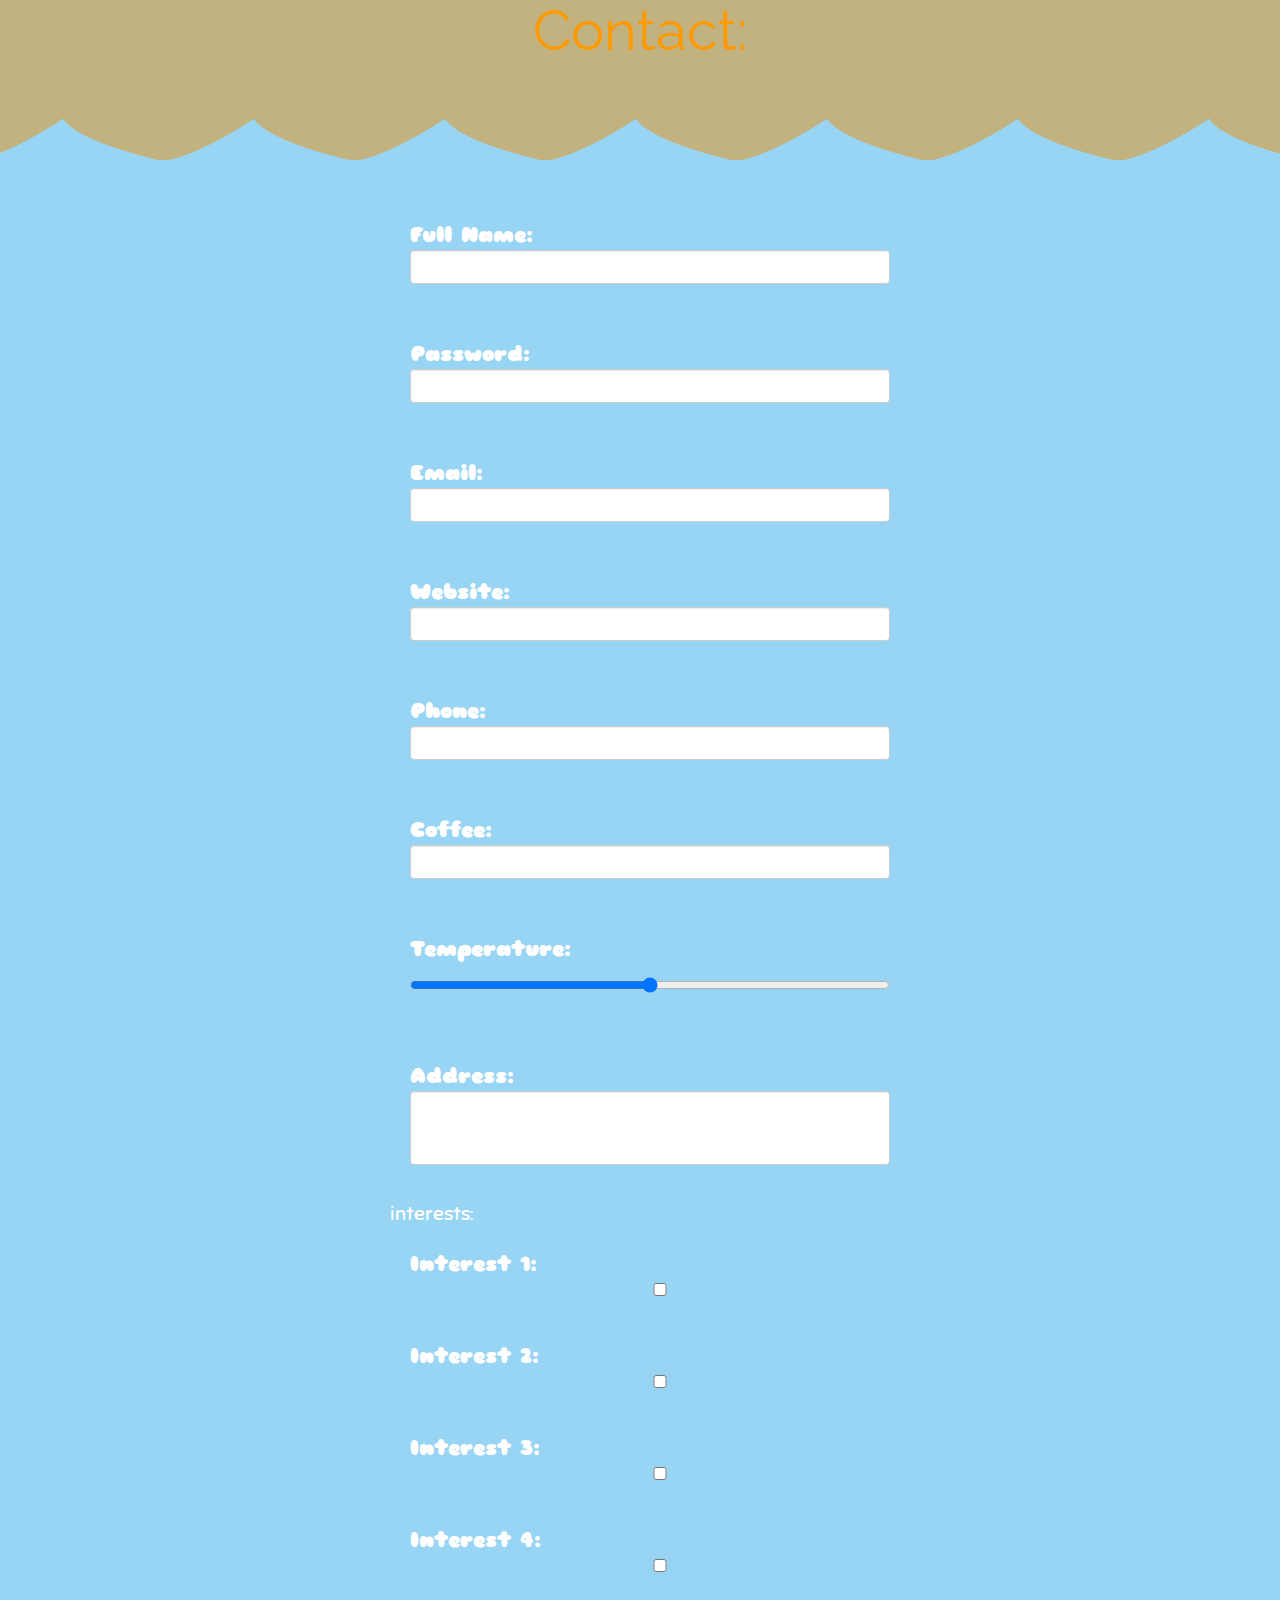
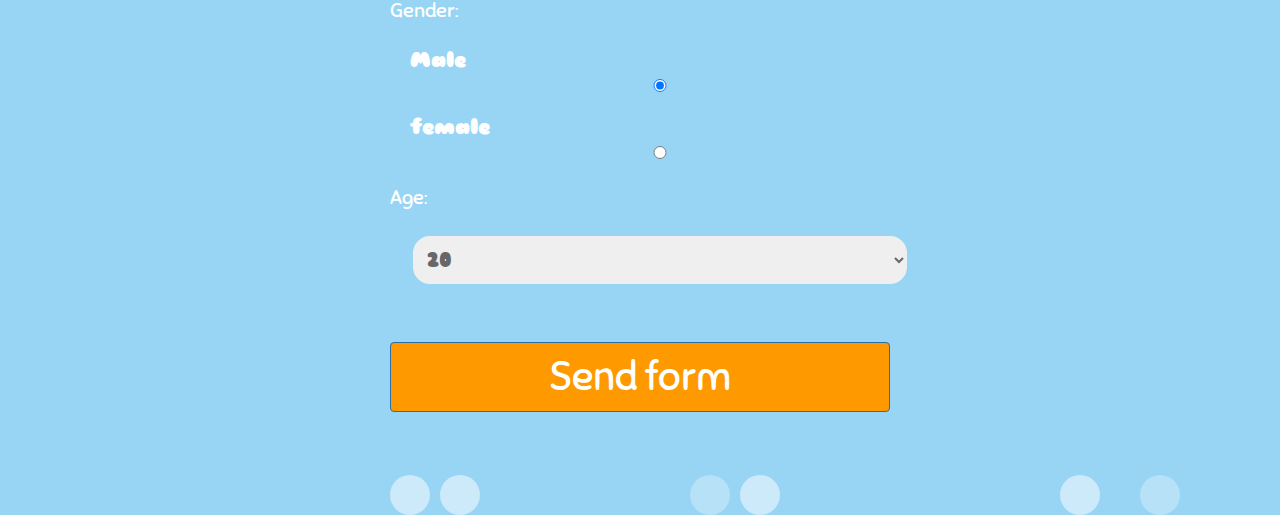
==== exercises/ex4/index.html @ 2e947009 "ex4" ====
<!DOCTYPE html>
<html lang="en">

<head>
    <meta charset="UTF-8">
    <meta http-equiv="X-UA-Compatible" content="IE=edge">
    <meta name="viewport" content="width=device-width, initial-scale=1.0">
    <title>Linoy Siman Tov</title>
    <script src="js/scripts.js"></script>
    <link rel="stylesheet" href="https://maxcdn.bootstrapcdn.com/bootstrap/3.4.1/css/bootstrap.min.css">
    <script src="https://ajax.googleapis.com/ajax/libs/jquery/3.5.1/jquery.min.js"></script>
    <script src="https://maxcdn.bootstrapcdn.com/bootstrap/3.4.1/js/bootstrap.min.js"></script>
    <link rel="stylesheet" href="css/style.css">

</head>

<body>
    <header>
        <h1>Contact:</h1>
    </header>
    <section id="contact_form">

        <div class="fish" id="fish"></div>
        <div class="fish" id="fish2"></div>
        <form name="form" action="http://se.shenkar.ac.il/teach/web1/2021/get_form3.php" method="GET">

            <label class="form-group" for="fullname">Full Name:
		<input  pattern="[a-zA-z]+\s[a-zA-z]+" title="The fullname must include Capital letter and last name"  class="form-control"  type="text" id="fullname" name="fullName" >
		</label>
            <br>


            <label class="form-group" for="password">Password:
			<input class="form-control" type="text" id="password" name="pass" pattern="^(?=.*[A-Za-z])(?=.*\d)[A-Za-z\d]{8,}$" title="Must contain at least one number and one uppercase and lowercase letter, and at least 8 or more characters">
			</label>
            <br>

            <label class="form-group" for="email">Email:
			<input class="form-control" type="text" id="email" name="mail" onkeydown="ValidateEmail()">
			</label>
            <br>

            <label class="form-group" for="url">Website:
				<input  class="form-control" type="url" id="url" name="website">
				</label>
            <br>
            <label class="form-group" for="phone">Phone:
			<input pattern="[0-9]{9,10}" class="form-control" type="tel" id="phone" name="phone">
			</label>
            <br>


            <label class="form-group" for="number">Coffee:
				<input class="form-control" type="number" id="number" name="coffee">
				</label>
            <br>


            <label class="form-group" for="range">Temperature:
					<input  type="range" id="range" name="temper">
					</label>
            <br>


            <label class="form-group" for="address">Address:
				<textarea class="form-control" name="address" id="address" cols="30" rows="3"></textarea>            
			</label>
            <br>

            <span>interests:</span> <br>

            <label class="form-check">Interest 1:<input class="form-check-input" type="checkbox" name="interests[]"></label><br>
            <label class="form-check">Interest 2:<input class="form-check-input" type="checkbox" name="interests[]"></label><br>
            <label class="form-check">Interest 3:<input class="form-check-input" type="checkbox" name="interests[]"></label><br>
            <label class="form-check">Interest 4:<input class="form-check-input" type="checkbox" name="interests[]"></label><br>

            <span>Gender:</span>
            <label class="form-check">Male
		<input class="form-check-input" type="radio" name="gender" value="male" checked>
		</label>
            <label class="form-check">female
		<input class="form-check-input" type="radio" name="gender" value="female" >
		</label><br>


            <span>Age:</span>
            <label>
		<select class="form-select" aria-label="Default select example" name="age"  required >
		<option value="18">18</option>
		<option value="19">19</option>
		<option value="20" selected>20</option>
		<option value="21">21</option>
		<option value="22">22</option>
		<option value="23">23</option>
		<option value="24">24</option>
	</select>
        </label>
            <br>
            <input type="submit" value="Send form" class="btn btn-primary" onclick="return checkEmail();   checkboxesValidate();">

            <svg width="107px" height="77px" viewBox="0 0 107 77" version="1.1" xmlns="http://www.w3.org/2000/svg" xmlns:xlink="http://www.w3.org/1999/xlink" id="fish1"></svg>

            <div class="bubbles bubble-1"></div>
            <div class="bubbles bubble-5"></div>
            <div class="bubbles bubble-2"></div>
            <div class="bubbles bubble-6"></div>
            <div class="bubbles bubble-3"></div>
            <div class="bubbles bubble-7"></div>
            <div class="bubbles bubble-4"></div>
            <div class="bubbles bubble-8"></div>

        </form>
    </section>
</body>

</html>
---- exercises/ex4/css/style.css ----
@import url(https://fonts.googleapis.com/css?family=Sniglet|Raleway:900);
body,
html {
    padding: 0;
    margin: 0;
    font-family: 'Sniglet', cursive;
    overflow-x: hidden;
}

h1 {
    font-weight: normal;
    font-size: 4em;
    font-family: 'Raleway', sans-serif;
    margin: 0 auto;
    width: 500px;
    color: #F90;
    text-align: center;
}


/* Animation webkit */

@-webkit-keyframes myfirst {
    0% {
        margin-left: -235px
    }
    90% {
        margin-left: 100%;
    }
    100% {
        margin-left: 100%;
    }
}


/* Animation */

@keyframes myfirst {
    0% {
        margin-left: -235px
    }
    70% {
        margin-left: 100%;
    }
    100% {
        margin-left: 100%;
    }
}

.fish {
    background-image: url('../Images/fish\ .svg');
    width: 235px;
    height: 104px;
    margin-left: -235px;
    position: absolute;
    animation: myfirst 24s;
    -webkit-animation: myfirst 24s;
    animation-iteration-count: infinite;
    -webkit-animation-iteration-count: infinite;
    animation-timing-function: linear;
    -webkit-animation-timing-function: linear;
}

#fish {
    top: 120px;
}

#fish2 {
    top: 260px;
    animation-delay: 12s;
    -webkit-animation-delay: 12s;
}

header {
    margin-top: 0px;
    height: 160px;
    background: url('../Images/golf.svg') repeat-x bottom;
    background-color: #c2b280;
}

#contact_form {
    height: 100%;
    background-color: #98d4f3;
    position: relative;
}

form {
    margin: 0 auto;
    width: 500px;
    padding-top: 40px;
    color: white;
    position: relative;
}

label,
input,
textarea {
    display: block;
}

input,
textarea,
select {
    width: 500px;
    border: none;
    border-radius: 20px;
    outline: none;
    padding: 10px;
    font-family: 'Sniglet', cursive;
    font-size: 1em;
    color: #676767;
    transition: border 0.5s;
    -webkit-transition: border 0.5s;
    -moz-transition: border 0.5s;
    -o-transition: border 0.5s;
    border: solid 3px #98d4f3;
    -webkit-box-sizing: border-box;
    -moz-box-sizing: border-box;
    box-sizing: border-box;
}

input:focus,
textarea:focus,
select:focus {
    border: solid 3px #77bde0;
}

span {
    font-size: 20px;
}

textarea {
    height: 100px;
    resize: none;
    overflow: auto;
}

input[type="submit"] {
    background-color: rgb(255, 153, 0);
    color: white;
    height: 70px;
    cursor: pointer;
    margin-top: 30px;
    font-size: 40px;
    font-family: 'Sniglet', cursive;
    -webkit-transition: background-color 0.5s;
    -moz-transition: background-color 0.5s;
    -o-transition: background-color 0.5s;
    transition: background-color 0.5s;
    margin-bottom: 20px;
}

input[type="submit"]:hover {
    background-color: #e58f0e;
}

label {
    font-size: 1.5em;
    margin-top: 20px;
    padding-left: 20px;
}

.formgroup,
.formgroup-active,
.formgroup-error {
    background-repeat: no-repeat;
    background-position: right bottom;
    background-size: 10.5%;
    transition: background-image 0.7s;
    -webkit-transition: background-image 0.7s;
    -moz-transition: background-image 0.7s;
    -o-transition: background-image 0.7s;
    width: 566px;
    padding-top: 2px;
}

.formgroup {
    background-image: url('http://www.geertjanhendriks.nl/codepen/form/pixel.gif');
}

.formgroup-active {
    background-image: url('http://www.geertjanhendriks.nl/codepen/form/octo.png');
}

.formgroup-error {
    background-image: url('http://www.geertjanhendriks.nl/codepen/form/octo-error.png');
    color: red;
}


/* Bubbles */

.bubbles {
    position: absolute;
    bottom: 0;
    z-index: 5;
    margin-right: 50px;
    background-color: white;
    border-radius: 50%;
    opacity: .50;
    width: 40px;
    height: 40px;
    animation: up 4s infinite;
}

.bubble-2 {
    left: 350px;
    animation: up 2s infinite;
}

.bubble-3 {
    left: 750px;
    opacity: .30;
    animation: up 5s infinite;
}

.bubble-4 {
    left: 1150px;
    animation: up 6s infinite;
}

.bubble-5 {
    left: 50px;
    animation: up 5s infinite;
}

.bubble-6 {
    left: 300px;
    opacity: .30;
    animation: up 3s infinite;
}

.bubble-7 {
    left: 670px;
    animation: up 4s infinite;
}

.bubble-8 {
    left: 1050px;
    opacity: .30;
    animation: up 3s infinite;
}


/* Bubbles Animation */

@keyframes up {
    100% {
        transform: translateY(-2000px);
    }
}
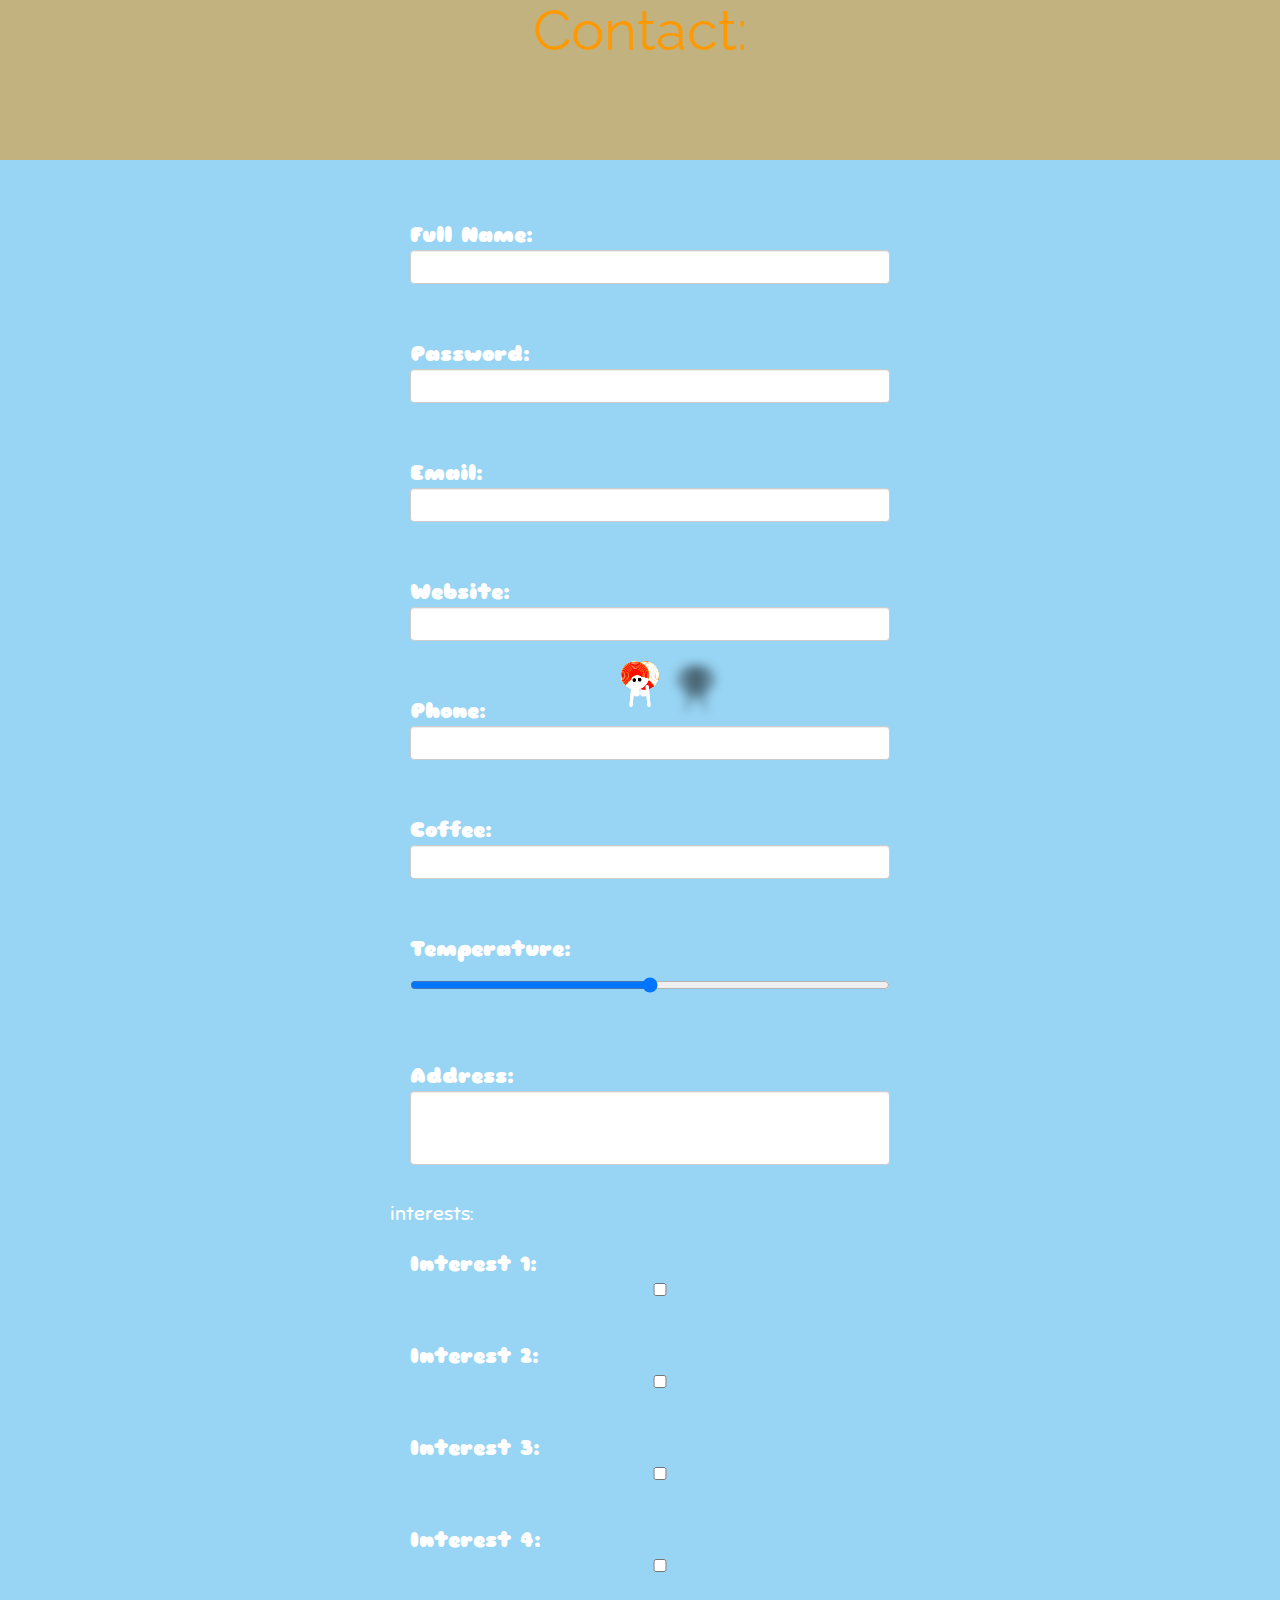
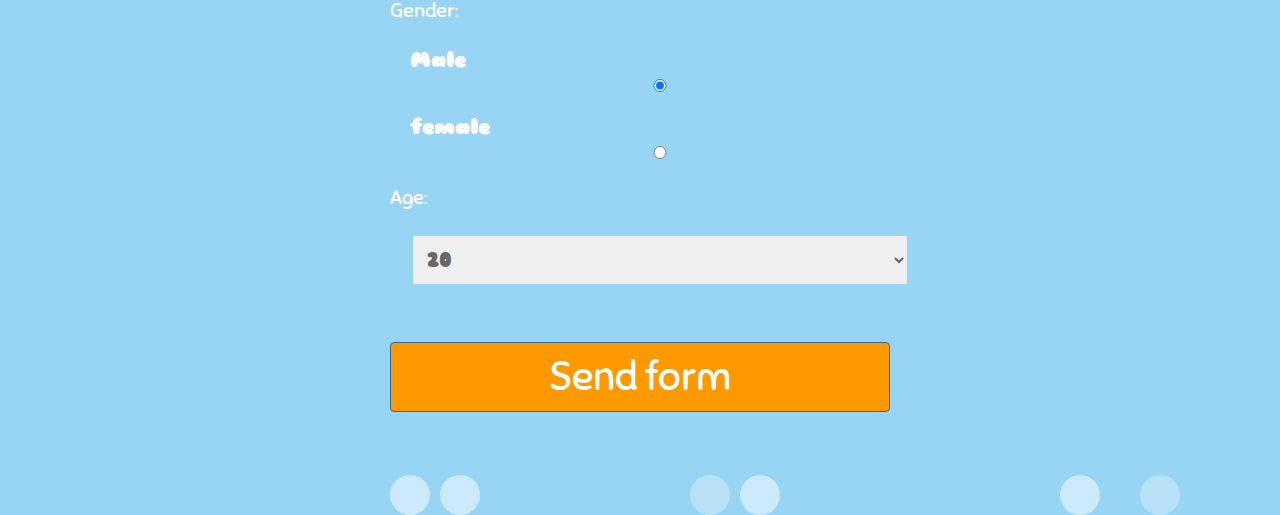
==== commit bf3bce98: "ex4.1" ====
--- a/exercises/ex4/index.html
+++ b/exercises/ex4/index.html
@@ -20,8 +20,42 @@
     </header>
     <section id="contact_form">
 
-        <div class="fish" id="fish"></div>
-        <div class="fish" id="fish2"></div>
+        <div class="fish">
+            <div class="koiCoil"></div>
+            <div class="koiCoil"></div>
+            <div class="koiCoil"></div>
+            <div class="koiCoil"></div>
+            <div class="koiCoil"></div>
+            <div class="koiCoil"></div>
+            <div class="koiCoil"></div>
+            <div class="koiCoil"></div>
+            <div class="koiCoil"></div>
+            <div class="koiCoil"></div>
+            <div class="koiCoil"></div>
+            <div class="koiCoil"></div>
+            <div class="koiCoil"></div>
+            <div class="koiCoil"></div>
+            <div class="koiCoil"></div>
+        </div>
+        <div class="fish">
+            <div class="koiCoil"></div>
+            <div class="koiCoil"></div>
+            <div class="koiCoil"></div>
+            <div class="koiCoil"></div>
+            <div class="koiCoil"></div>
+            <div class="koiCoil"></div>
+            <div class="koiCoil"></div>
+            <div class="koiCoil"></div>
+            <div class="koiCoil"></div>
+            <div class="koiCoil"></div>
+            <div class="koiCoil"></div>
+            <div class="koiCoil"></div>
+            <div class="koiCoil"></div>
+            <div class="koiCoil"></div>
+            <div class="koiCoil"></div>
+        </div>
+        <div class="seaLevel"></div>
+
         <form name="form" action="http://se.shenkar.ac.il/teach/web1/2021/get_form3.php" method="GET">
 
             <label class="form-group" for="fullname">Full Name:
@@ -109,8 +143,11 @@
             <div class="bubbles bubble-4"></div>
             <div class="bubbles bubble-8"></div>
 
+
         </form>
+
     </section>
+
 </body>
 
 </html>--- a/exercises/ex4/css/style.css
+++ b/exercises/ex4/css/style.css
@@ -17,64 +17,9 @@
     text-align: center;
 }
 
-
-/* Animation webkit */
-
-@-webkit-keyframes myfirst {
-    0% {
-        margin-left: -235px
-    }
-    90% {
-        margin-left: 100%;
-    }
-    100% {
-        margin-left: 100%;
-    }
-}
-
-
-/* Animation */
-
-@keyframes myfirst {
-    0% {
-        margin-left: -235px
-    }
-    70% {
-        margin-left: 100%;
-    }
-    100% {
-        margin-left: 100%;
-    }
-}
-
-.fish {
-    background-image: url('../Images/fish\ .svg');
-    width: 235px;
-    height: 104px;
-    margin-left: -235px;
-    position: absolute;
-    animation: myfirst 24s;
-    -webkit-animation: myfirst 24s;
-    animation-iteration-count: infinite;
-    -webkit-animation-iteration-count: infinite;
-    animation-timing-function: linear;
-    -webkit-animation-timing-function: linear;
-}
-
-#fish {
-    top: 120px;
-}
-
-#fish2 {
-    top: 260px;
-    animation-delay: 12s;
-    -webkit-animation-delay: 12s;
-}
-
 header {
     margin-top: 0px;
     height: 160px;
-    background: url('../Images/golf.svg') repeat-x bottom;
     background-color: #c2b280;
 }
 
@@ -103,7 +48,7 @@
 select {
     width: 500px;
     border: none;
-    border-radius: 20px;
+    bordser-radius: 20px;
     outline: none;
     padding: 10px;
     font-family: 'Sniglet', cursive;
@@ -248,4 +193,207 @@
     100% {
         transform: translateY(-2000px);
     }
+}
+
+:root {
+    --coilSize: 14px;
+    --delayCount: 40ms;
+    --scaleMe: 1;
+    --scaleFlip: 1;
+    --posFlip: 0;
+}
+
+.fish {
+    position: absolute;
+    top: -35%;
+    left: 0;
+    width: 100%;
+    height: 100%;
+    filter: drop-shadow( calc(var(--coilSize) * 4) calc(var(--coilSize) / 3) 5px rgba(0, 0, 0, 0.3));
+}
+
+.fish .koiCoil {
+    position: absolute;
+    width: var(--coilSize);
+    height: var(--coilSize);
+    background-color: orangered;
+    border-radius: 50%;
+    top: 50%;
+    left: 50%;
+    margin-left: calc(var(--coilSize) / -2);
+    margin-top: calc(var(--coilSize) / -2);
+    transform: scale(var(--scaleMe), var(--scaleMe));
+    filter: contrast(200%);
+    offset-path: path( "M11.7692 229.5C14.552 200.052 7.51901 171.858 -42.8757 170.644C-105.869 169.128 -131.294 76.612 -101.695 51.5872C-72.0955 26.5625 -24.6607 -50.7867 70.5883 51.5872C165.837 153.961 27.7073 131.211 33.0199 183.157C38.3326 235.102 90.3211 195.669 139.274 223.727C188.226 251.785 207.959 299.56 139.274 316.243C70.5883 332.926 41.3685 398.9 81.9726 419.754C122.577 440.608 222 478.524 222 419.754C222 372.738 222 242.432 222 183.157C219.091 129.948 175.78 30.8091 25.8099 59.9288C-161.652 96.3284 -30.3529 119.837 25.8099 141.07C81.9726 162.303 171.529 204.769 126.751 260.506C81.9726 316.243 101.326 362.501 139.274 373.496C177.222 384.492 170.012 464.495 70.5883 462.979C-28.835 461.462 -42.8757 393.015 -42.8757 373.496C-42.8757 238.288 11.7692 293 11.7692 240.506C11.7692 208.05 11.7692 237.336 11.7692 229.5Z");
+    animation: fishAnim 20000ms linear infinite;
+    box-shadow: calc(var(--coilSize) / -2) calc(var(--coilSize) / -10) 0 white inset;
+}
+
+.fish:nth-of-type(2) {
+    transform-origin: top center;
+    transform: scale(-1, 1);
+    filter: drop-shadow( calc(var(--coilSize) * -4) calc(var(--coilSize) / 3) 5px rgba(0, 0, 0, 0.3));
+}
+
+.fish:nth-of-type(2) .koiCoil {
+    background-color: white;
+    box-shadow: calc(var(--coilSize) / -2) calc(var(--coilSize) / -10) 0 orangered inset;
+}
+
+.fish .koiCoil:nth-of-type(15),
+.fish .koiCoil:nth-of-type(14) {
+    background-color: orangered;
+}
+
+.fish:nth-of-type(2) .koiCoil:nth-of-type(15),
+.fish:nth-of-type(2) .koiCoil:nth-of-type(14) {
+    background-color: white;
+}
+
+.fish .koiCoil:nth-of-type(15)::after {
+    content: ":";
+    position: absolute;
+    color: black;
+    font-weight: 800;
+    text-align: center;
+    line-height: 60%;
+    font-size: calc(var(--coilSize) * 1.2);
+}
+
+.fish .koiCoil:nth-of-type(1)::before {
+    content: "";
+    position: absolute;
+    width: 100%;
+    height: 50%;
+    top: 25%;
+    left: -100%;
+    border-radius: var(--coilSize);
+    background-color: white;
+    /*box-shadow: calc(var(--coilSize) / -10) calc(var(--coilSize) / -4) calc(var(--coilSize) / 3) rgba(0,0,0,.3) inset;*/
+    transform-origin: center right;
+    animation: backFlip 200ms ease-in-out alternate infinite;
+}
+
+.fish .koiCoil:nth-of-type(14) {
+    --scaleMe: 1.2;
+    animation-delay: calc(var(--delayCount) * 1);
+}
+
+.fish .koiCoil:nth-of-type(13) {
+    --scaleMe: 1.35;
+    animation-delay: calc(var(--delayCount) * 2);
+}
+
+.fish .koiCoil:nth-of-type(12) {
+    --scaleMe: 1.55;
+    animation-delay: calc(var(--delayCount) * 3);
+}
+
+.fish .koiCoil:nth-of-type(11) {
+    --scaleMe: 1.75;
+    animation-delay: calc(var(--delayCount) * 4);
+}
+
+.fish .koiCoil:nth-of-type(10) {
+    --scaleMe: 1.9;
+    animation-delay: calc(var(--delayCount) * 5);
+}
+
+.fish .koiCoil:nth-of-type(9) {
+    --scaleMe: 2;
+    animation-delay: calc(var(--delayCount) * 6);
+}
+
+.fish .koiCoil:nth-of-type(8) {
+    --scaleMe: 2;
+    animation-delay: calc(var(--delayCount) * 7);
+}
+
+.fish .koiCoil:nth-of-type(7) {
+    --scaleMe: 2;
+    animation-delay: calc(var(--delayCount) * 8);
+}
+
+.fish .koiCoil:nth-of-type(6) {
+    --scaleMe: 1.9;
+    animation-delay: calc(var(--delayCount) * 9);
+}
+
+.fish .koiCoil:nth-of-type(5) {
+    --scaleMe: 1.75;
+    animation-delay: calc(var(--delayCount) * 10);
+}
+
+.fish .koiCoil:nth-of-type(4) {
+    --scaleMe: 1.55;
+    animation-delay: calc(var(--delayCount) * 11);
+}
+
+.fish .koiCoil:nth-of-type(3) {
+    --scaleMe: 1.35;
+    animation-delay: calc(var(--delayCount) * 12);
+}
+
+.fish .koiCoil:nth-of-type(2) {
+    --scaleMe: 1.2;
+    animation-delay: calc(var(--delayCount) * 13);
+}
+
+.fish .koiCoil:nth-of-type(1) {
+    animation-delay: calc(var(--delayCount) * 14);
+}
+
+.fish .koiCoil:nth-of-type(12)::before,
+.fish .koiCoil:nth-of-type(12)::after {
+    content: "";
+    position: absolute;
+    width: 100%;
+    height: 20%;
+    top: -10%;
+    left: -100%;
+    border-radius: var(--coilSize);
+    background-color: white;
+    transform-origin: center right;
+    animation: sideFlip 500ms ease-in-out alternate infinite;
+}
+
+.fish .koiCoil:nth-of-type(12)::after {
+    --scaleFlip: -1;
+    --posFlip: calc(var(--coilSize) * -1);
+}
+
+.seaLevel {
+    position: absolute;
+    width: 100%;
+    height: 100%;
+    top: 0;
+    left: 0;
+    opacity: 0.4;
+}
+
+@keyframes fishAnim {
+    0% {
+        offset-distance: 0%;
+    }
+    100% {
+        offset-distance: 100%;
+    }
+}
+
+@keyframes backFlip {
+    0% {
+        transform: rotate(45deg);
+    }
+    100% {
+        transform: rotate(-45deg);
+    }
+}
+
+@keyframes sideFlip {
+    0% {
+        transform: scale(1, var(--scaleFlip)) translateY(var(--posFlip))rotate(80deg);
+    }
+    100% {
+        transform: scale(1, var(--scaleFlip)) translateY(var(--posFlip))rotate(20deg);
+    }
 }